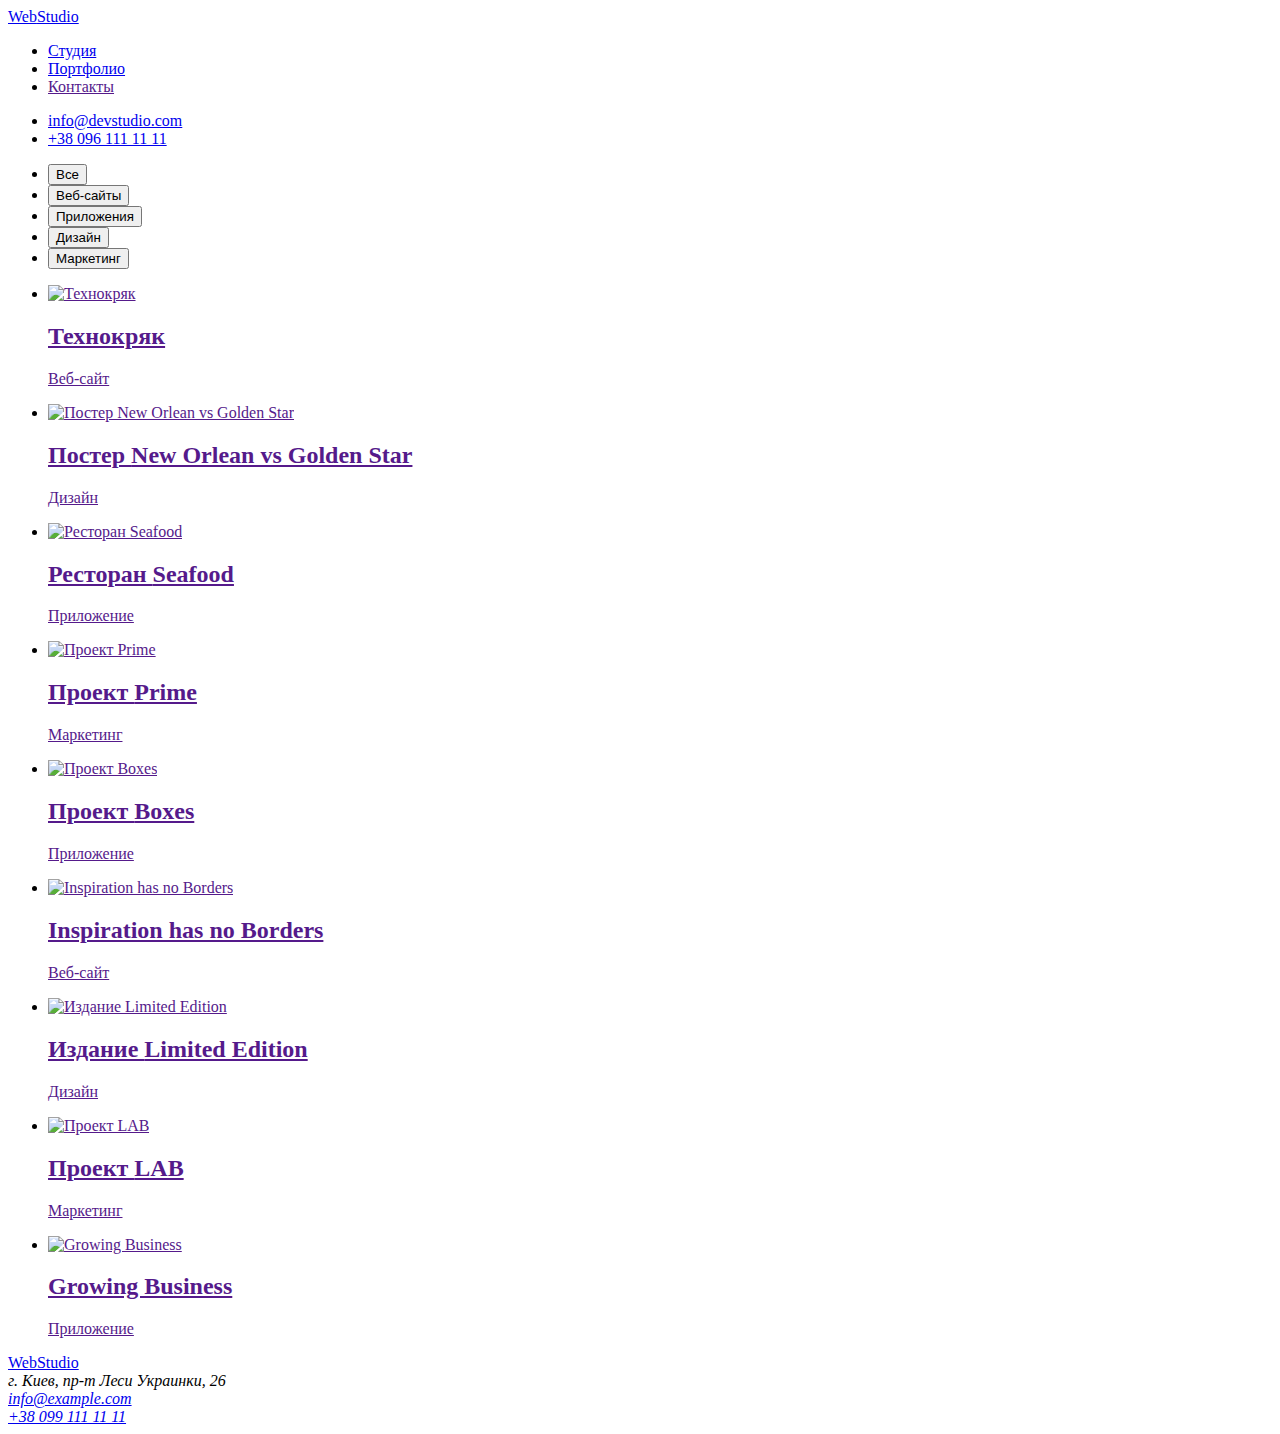
==== portfolio.html @ ea67c956 "Create portfolio.html" ====
<!DOCTYPE html>
<html lang="ru">

<head>
    <meta charset="UTF-8" />
    <meta http-equiv="X-UA-Compatible" content="IE=edge" />
    <meta name="viewport" content="width=device-width, initial-scale=1.0" />
    <title>Студия</title>
    <link rel="stylesheet"
        href="https://fonts.googleapis.com/css2?family=Raleway:wght@700&family=Roboto:wght@400;500;700;900&display=swap" />
    <link rel="stylesheet" href="./css/styles.css" />
</head>

<body>
    <!--Хедер-->
    <header class="header">
        <nav>
            <a href="./index.html" class="logo"><span class="accent">Web</span>Studio</a>
            <ul class="site-nav list">
                <li><a href="./index.html" class="link">Студия</a></li>
                <li><a href="./portfolio.html" class="link current">Портфолио</a></li>
                <li><a href="" class="link">Контакты</a></li>
            </ul>
        </nav>
        <ul class="contact-nav list">
            <li lang="en"><a href="mailto:info@devstudio.com" class="link">info@devstudio.com</a></li>
            <li><a href="tel:+380961111111" class="link">+38 096 111 11 11</a></li>
        </ul>
    </header>

    <main>
        <section>
            <h1 hidden>Портфолио</h1>

            <!-- фильтр-->
        <ul class="site-filter list">
            <li><button type="button" class="button">Все</button></li>
            <li><button type="button" class="button">Веб-сайты</button></li>
            <li><button type="button" class="button">Приложения</button></li>
            <li><button type="button" class="button">Дизайн</button></li>
            <li><button type="button" class="button">Маркетинг</button></li>
        </ul>

        <!-- примеры работ -->
        
        <ul class="work list">
            <li>
                <a href="" class="link">
                <img src="./images/portfolio1.jpg" alt="Технокряк" width="370">
                <h2 class="work-headings">Технокряк</h2>
                <p class="work-paragraph">Веб-сайт</p>
            </a>
            </li>
            <li>
               <a href="" class="link">
                  <img src="./images/portfolio2.jpg" alt="Постер New Orlean vs Golden Star" width="370">
                  <h2 class="work-headings">Постер <span lang="en">New Orlean vs Golden Star</span></h2>
                  <p class="work-paragraph">Дизайн</p>
               </a>
            </li>
            <li>
                <a href="" class="link">
                <img src="./images/portfolio3.jpg" alt="Ресторан Seafood" width="370">
                <h2 class="work-headings">Ресторан <span lang="en">Seafood</span></h2>
                <p class="work-paragraph">Приложение</p>
            </a>
            </li>
            <li>
                <a href="" class="link">
                <img src="./images/portfolio4.jpg" alt="Проект Prime" width="370">
                <h2 class="work-headings">Проект <span lang="en">Prime</span></h2>
                <p class="work-paragraph">Маркетинг</p>
            </a>
            </li>
            <li>
                <a href="" class="link">
                <img src="./images/portfolio5.jpg" alt="Проект Boxes" width="370">
                <h2 class="work-headings">Проект <span lang="en">Boxes</span></h2>
                <p class="work-paragraph">Приложение</p>
            </a>
            </li>
            <li>
                <a href="" class="link">
                <img src="./images/portfolio6.jpg" alt="Inspiration has no Borders" width="370">
                <h2 lang="en" class="work-headings">Inspiration has no Borders</h2>
                <p class="work-paragraph">Веб-сайт</p>
            </a>
            </li>
            <li>
                <a href="" class="link">
                <img src="./images/portfolio7.jpg" alt="Издание Limited Edition" width="370">
                <h2 class="work-headings">Издание <span lang="en">Limited Edition</span></h2>
                <p class="work-paragraph">Дизайн</p>
            </a>
            </li>
            <li>
                <a href="" class="link">
                <img src="./images/portfolio8.jpg" alt="Проект LAB" width="370">
                <h2 class="work-headings">Проект <span lang="en">LAB</span></h2>
                <p class="work-paragraph">Маркетинг</p>
            </a>
            </li>
            <li>
                <a href="" class="link">
                <img src="/images/portfolio9.jpg" alt="Growing Business" width="370">
                <h2 lang="en" class="work-headings">Growing Business</h2>
                <p class="work-paragraph">Приложение</p>
            </a>
            </li>
        </ul>
    </section>
    
    </main>

<footer class="footer">
    <a href="./index.html" class="logo footer"><span class="accent">Web</span>Studio</a>

    <address class="address">г. Киев, пр-т Леси Украинки, 26</address>

    <address class="contact">
        <a href="mailto:info@example.com" class="link">info@example.com</a><br />
        <a href="+380991111111" class="link">+38 099 111 11 11</a>
    </address>
</footer>
</body>

</html>
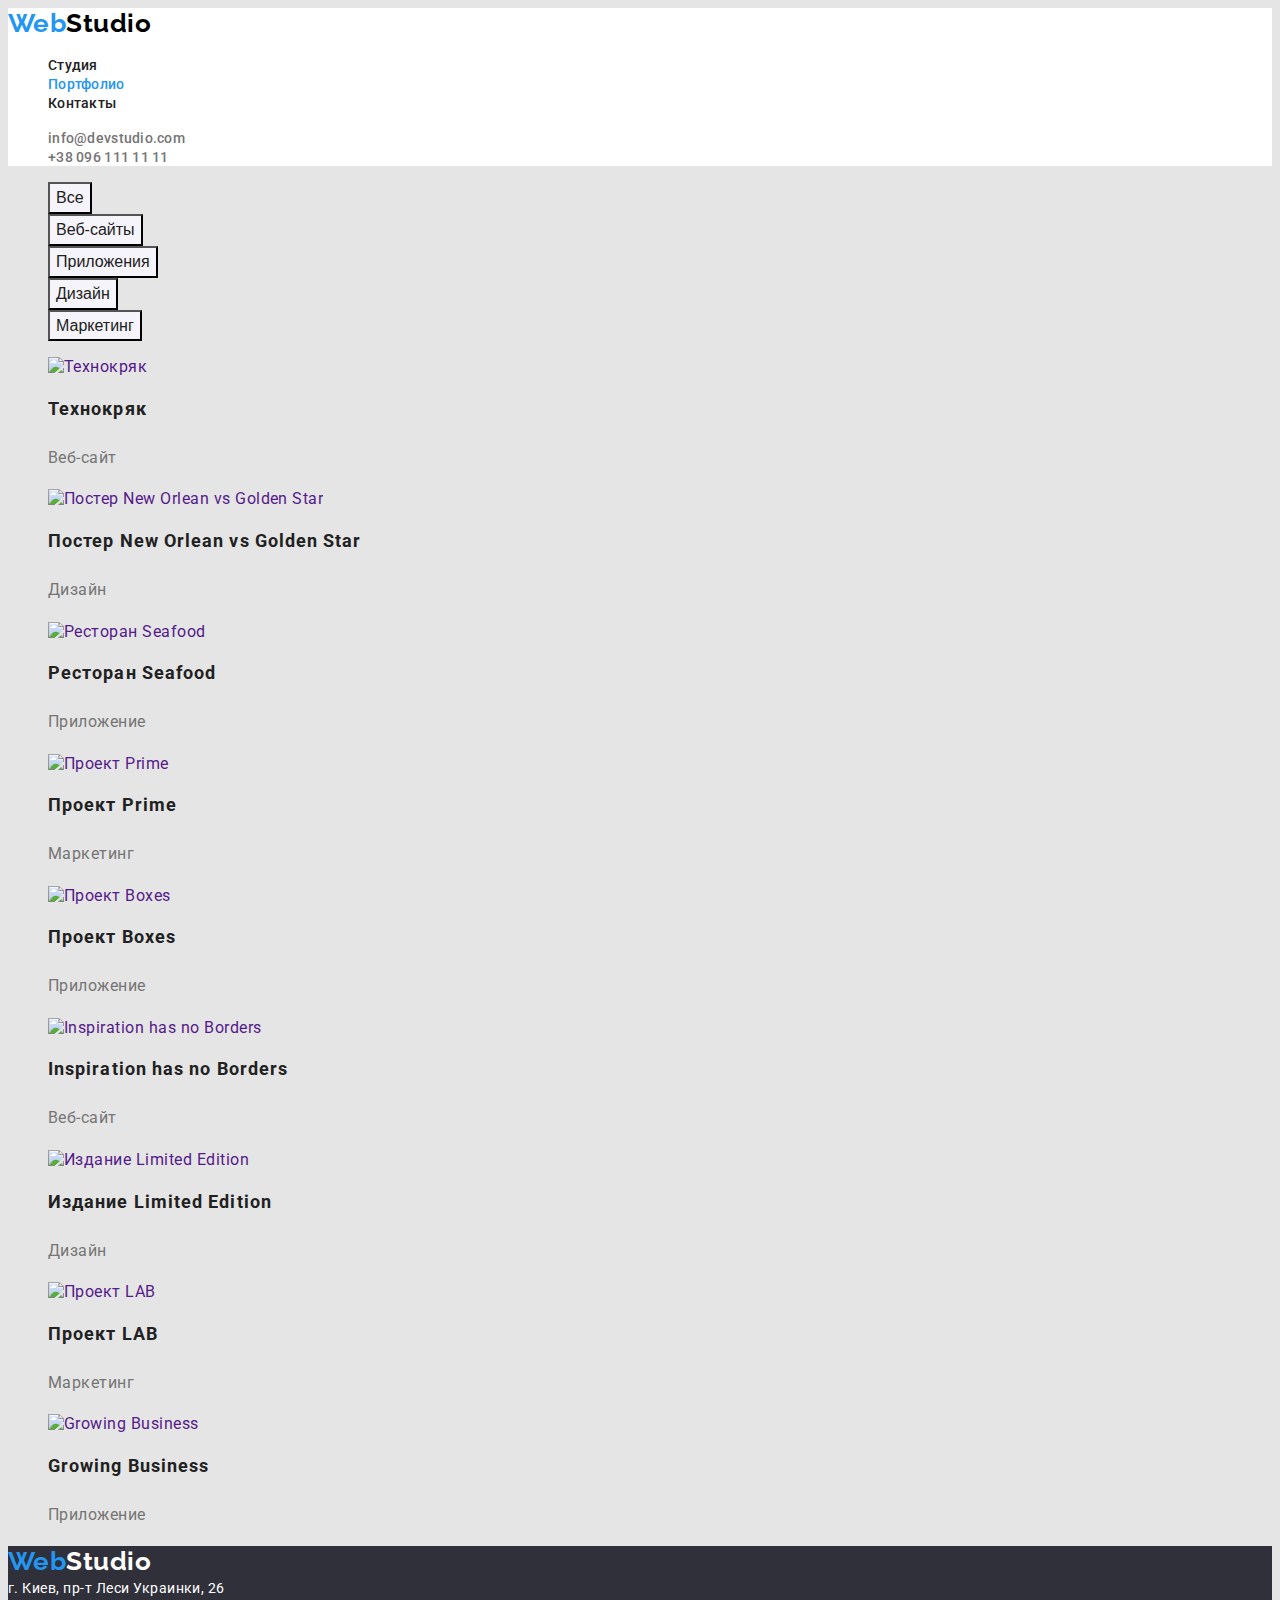
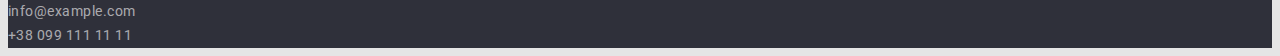
==== commit 2fbe02c9: "Update portfolio.html" ====
--- a/portfolio.html
+++ b/portfolio.html
@@ -8,7 +8,7 @@
     <title>Студия</title>
     <link rel="stylesheet"
         href="https://fonts.googleapis.com/css2?family=Raleway:wght@700&family=Roboto:wght@400;500;700;900&display=swap" />
-    <link rel="stylesheet" href="./css/styles.css" />
+    <link rel="stylesheet" href="./styles.css" />
 </head>
 
 <body>
--- a/styles.css
+++ b/styles.css
@@ -0,0 +1,226 @@
+/* палитра */
+
+/* header bgc  #FFFFFF */
+/* main bgc #E5E5E5 */
+/* additional bgc #F5F4FA */
+/* footer bgc #2F303A */
+/* main text color #757575 */
+/* headings color #212121 */
+/* dditional text color #FFFFFF */
+/* accent color #2196F3 */
+
+:root {
+  --header-bg-color: #ffffff;
+  --main-bg-color: #e5e5e5;
+  --footer-bg-color: #2f303a;
+  --additional-bg-color: #f5f4fa;
+  --accent-color: #2196f3;
+  --main-text-color: #757575;
+  --headings-color: #212121;
+  --additional-text-color: #ffffff;
+  --logo-color: #000000;
+}
+
+/* body */
+
+body {
+  color: var(--main-text-color);
+  background-color: var(--main-bg-color);
+
+  font-family: Roboto, sans-serif;
+  letter-spacing: 0.03em;
+}
+
+/* header */
+.header {
+  background-color: var(--header-bg-color);
+}
+
+/* logo */
+
+.logo {
+  color: var(--logo-color);
+  font-family: Raleway, sans-serif;
+  font-weight: 700;
+  font-size: 26px;
+  line-height: 1.19;
+  text-decoration: none;
+}
+
+.accent {
+  color: var(--accent-color);
+}
+
+/* site-nav contact-nav */
+
+.site-nav .link,
+.contact-nav .link {
+  color: var(--headings-color);
+  font-weight: 500;
+  font-size: 14px;
+  line-height: 1.14;
+  letter-spacing: 0.02em;
+  text-decoration: none;
+}
+
+.site-nav .link:hover,
+.site-nav .link:focus {
+  color: var(--accent-color);
+}
+
+.contact-nav .link {
+  color: var(--main-text-color);
+}
+.contact-nav .link:hover,
+.contact-nav .link:focus {
+  color: var(--accent-color);
+}
+
+.site-nav .link.current {
+  color: var(--accent-color);
+}
+/* hero */
+
+.hero {
+  background-color: var(--footer-bg-color);
+}
+.hero-title {
+  color: var(--additional-text-color);
+
+  font-weight: 900;
+  font-size: 44px;
+  line-height: 1.36;
+  text-align: center;
+  letter-spacing: 0.06em;
+  text-transform: uppercase;
+}
+.hero-button {
+  color: var(--additional-text-color);
+  background-color: var(--accent-color);
+
+  font-family: inherit;
+  font-weight: 700;
+  font-size: 16px;
+  line-height: 1.88;
+  text-align: center;
+  letter-spacing: 0.06em;
+
+  cursor: pointer;
+}
+
+/* section-title */
+
+.section-title {
+  color: var(--headings-color);
+
+  font-weight: 700;
+  font-size: 36px;
+  line-height: 1.16;
+  text-align: center;
+}
+
+/* особенности */
+.features .title {
+  color: var(--headings-color);
+
+  font-weight: 700;
+  font-size: 14px;
+  line-height: 1.14;
+  text-transform: uppercase;
+}
+
+.features .paragraph {
+  font-size: 14px;
+  line-height: 1.71;
+}
+
+/* чем мы занмаемся */
+.list {
+  list-style: none;
+}
+
+/* наша команда */
+
+.section.command {
+  background-color: var(--additional-bg-color);
+}
+
+.command .title {
+  color: var(--headings-color);
+
+  font-weight: 500;
+  font-size: 16px;
+  line-height: 1.18;
+}
+
+.command .paragraph {
+  font-size: 16px;
+  line-height: 1.18;
+}
+
+/* footer */
+
+.footer {
+  color: var(--additional-text-color);
+  background-color: var(--footer-bg-color);
+  text-emphasis: none;
+}
+
+.footer .address,
+.footer .contact {
+  font-style: normal;
+  font-size: 14px;
+  line-height: 1.71;
+}
+.footer .link {
+  text-decoration: none;
+  color: rgba(255, 255, 255, 0.6);
+}
+
+.footer .link:hover,
+.footer .link:focus {
+  color: var(--accent-color);
+}
+
+/* PORTFOLIO */
+
+/* фильтр*/
+
+.site-filter .button {
+  color: var(--headings-color);
+  background-color: var(--additional-bg-color);
+  font-weight: 500;
+  font-size: 16px;
+  line-height: 1.62;
+
+  cursor: pointer;
+}
+
+.site-filter .button:hover,
+.site-filter .button:focus {
+  color: var(--additional-text-color);
+  background-color: var(--accent-color);
+}
+
+/* примеры работ*/
+
+.work-headings {
+  color: var(--headings-color);
+
+  font-weight: 700;
+  font-size: 18px;
+  line-height: 2;
+  letter-spacing: 0.06em;
+  text-decoration: none;
+}
+
+.work-paragraph {
+  color: var(--main-text-color);
+
+  font-size: 16px;
+  line-height: 1.88;
+}
+
+.work .link {
+  text-decoration: none;
+}
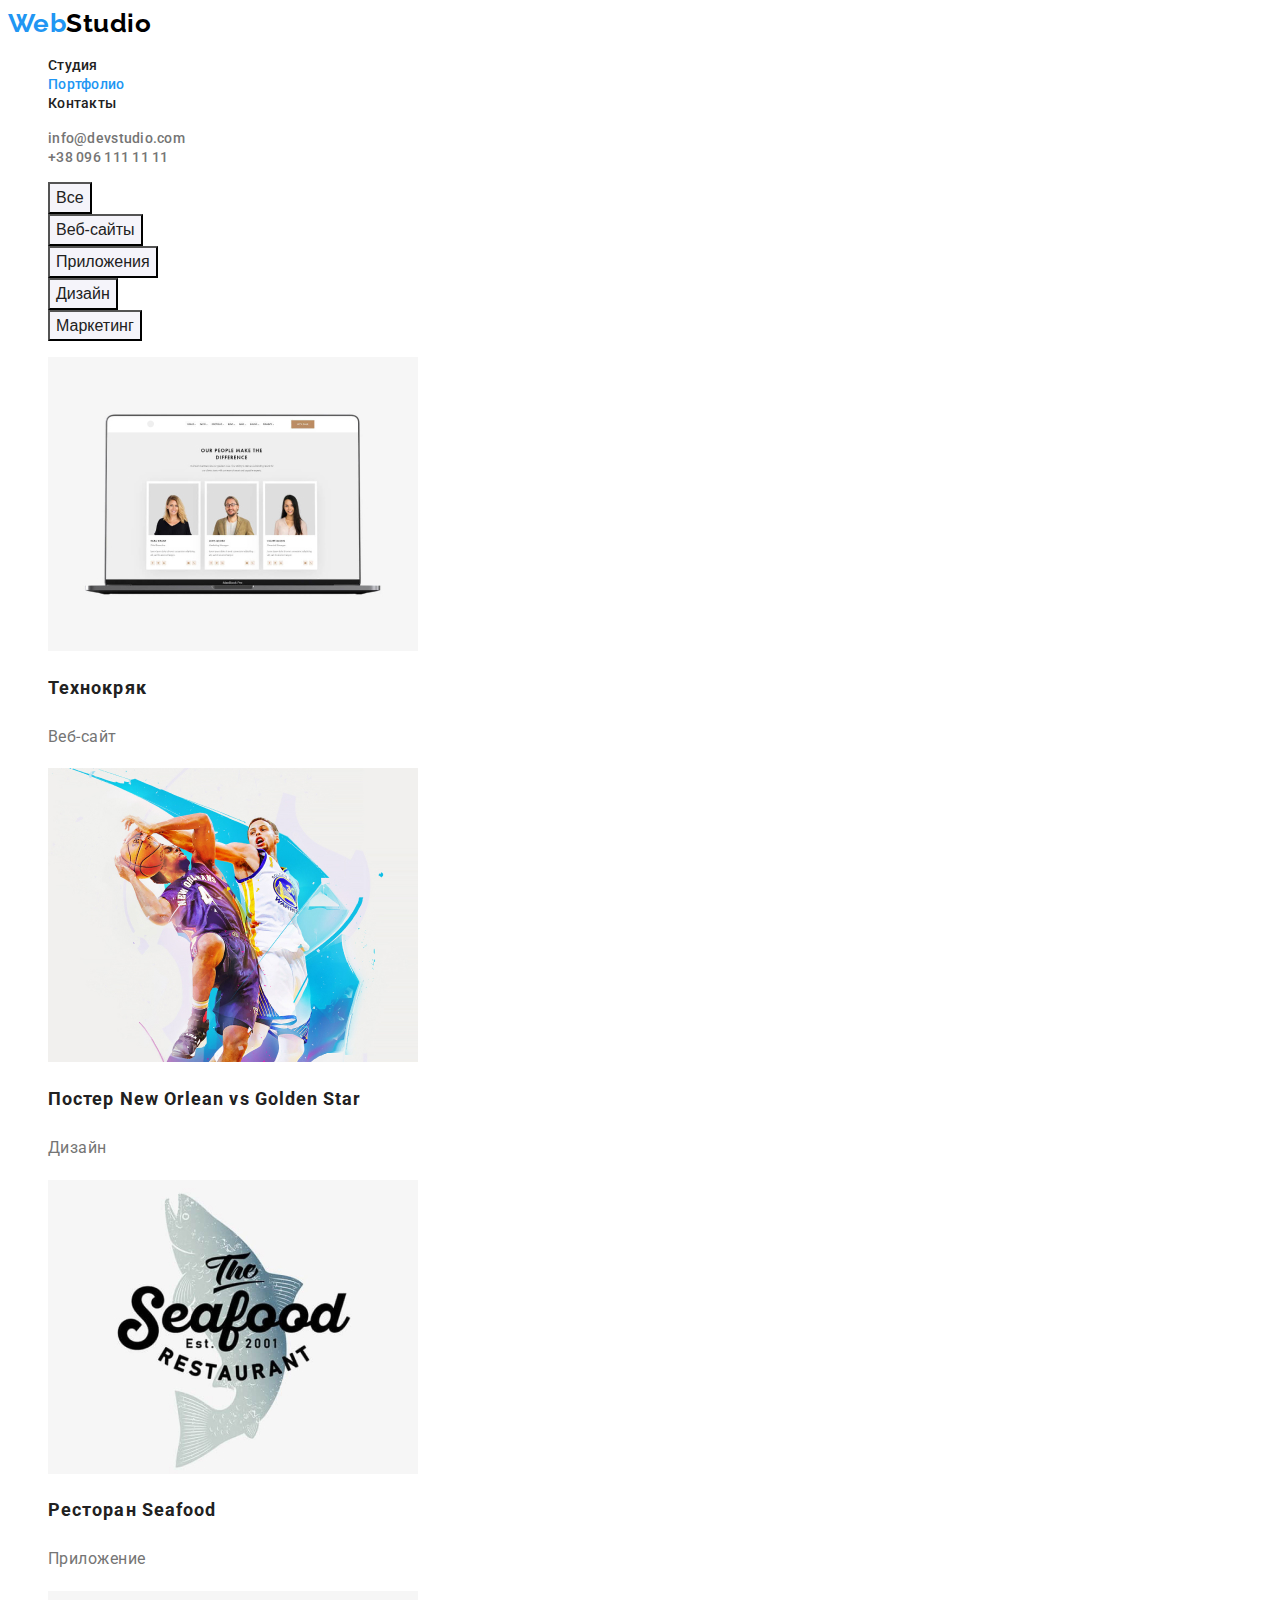
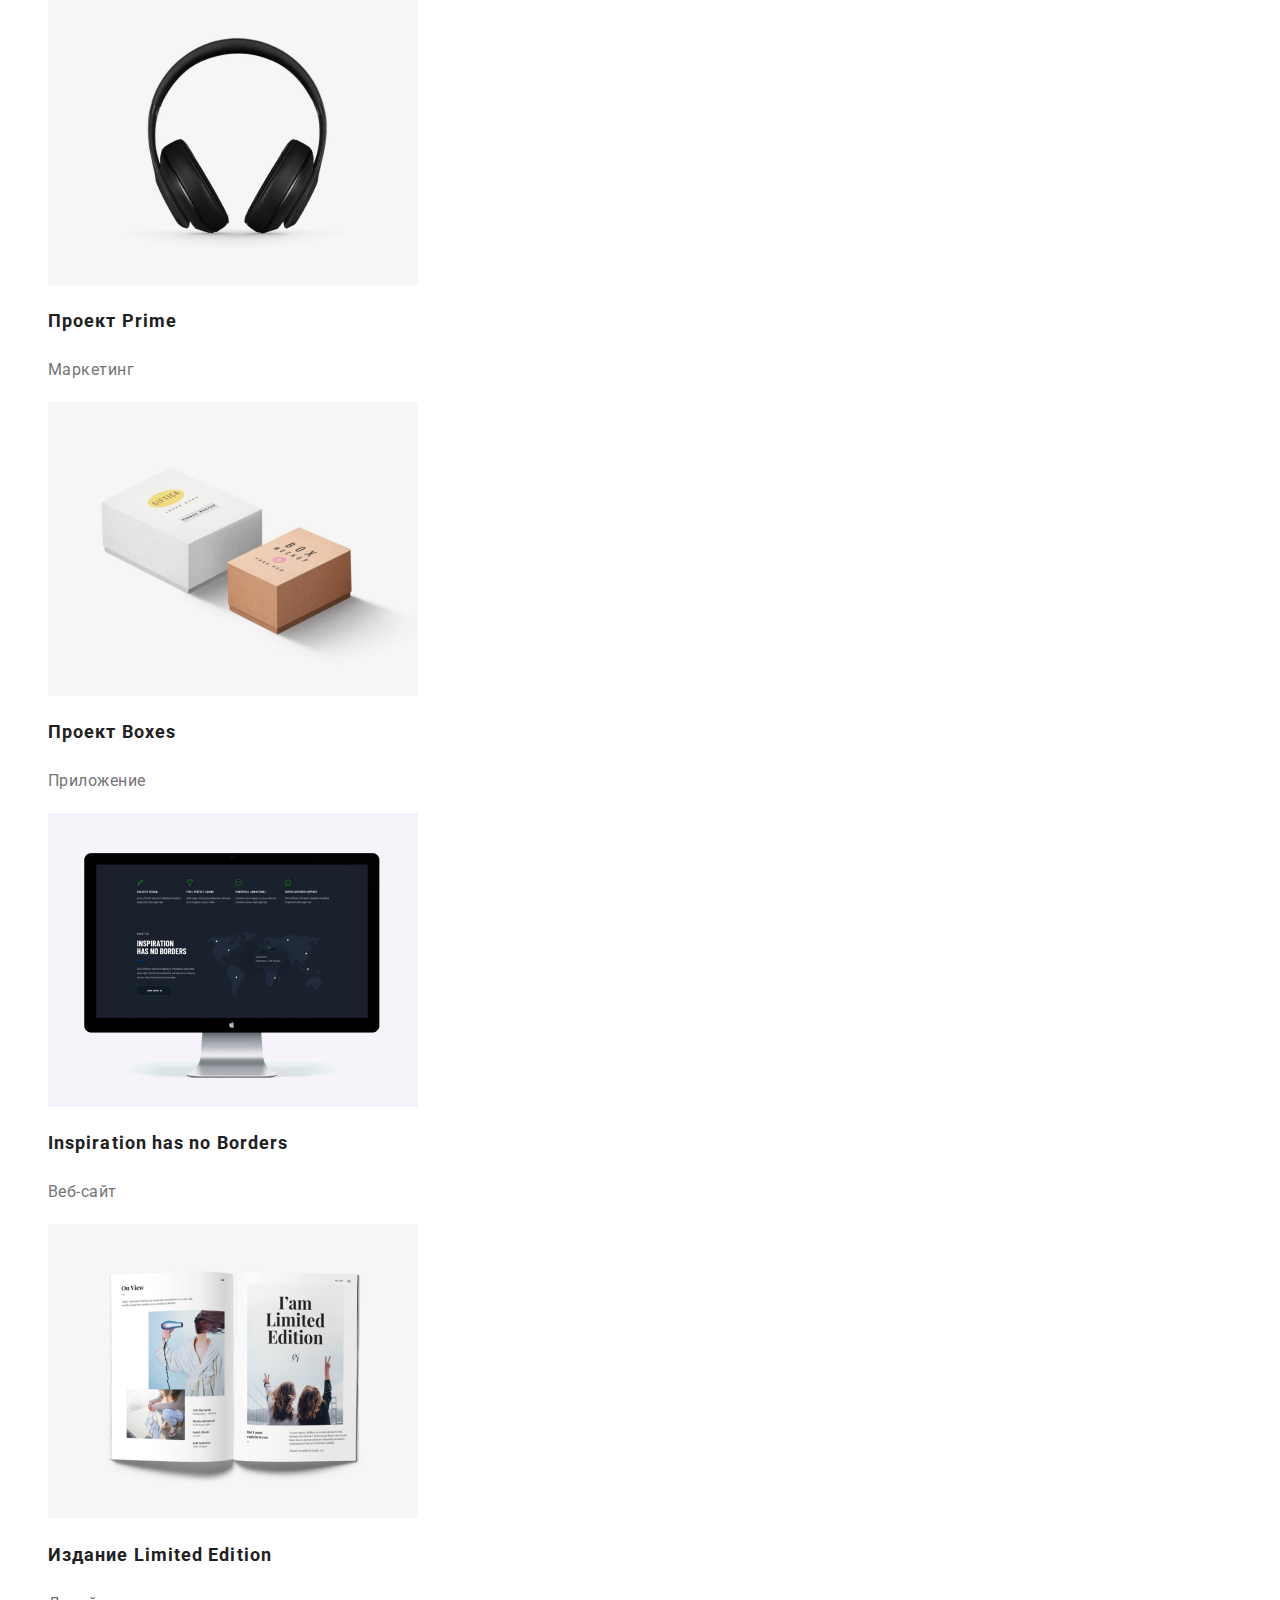
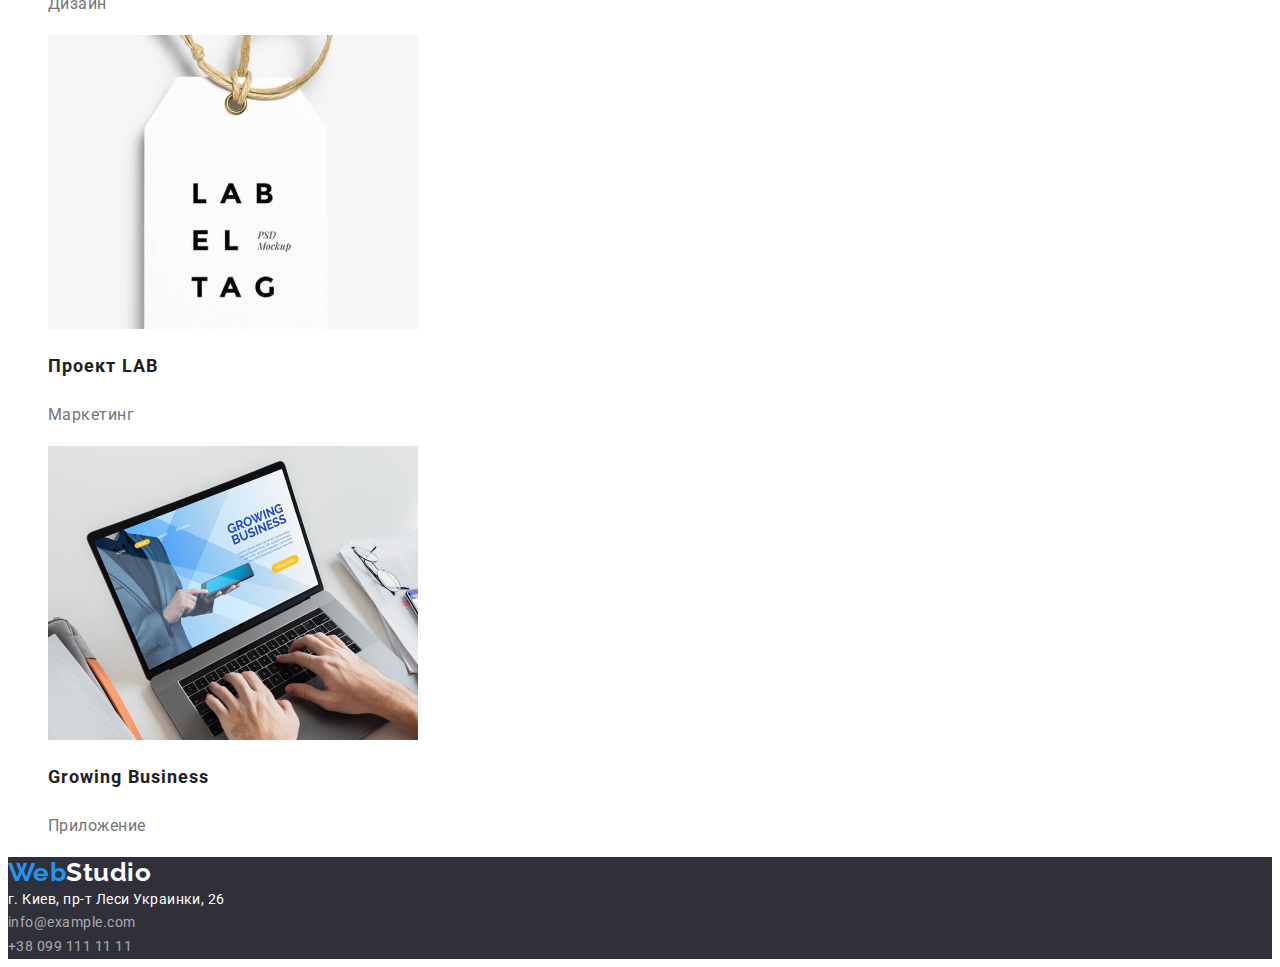
==== commit 2a512429: "Update portfolio.html" ====
--- a/portfolio.html
+++ b/portfolio.html
@@ -102,7 +102,7 @@
             </li>
             <li>
                 <a href="" class="link">
-                <img src="/images/portfolio9.jpg" alt="Growing Business" width="370">
+                <img src="./images/portfolio9.jpg" alt="Growing Business" width="370">
                 <h2 lang="en" class="work-headings">Growing Business</h2>
                 <p class="work-paragraph">Приложение</p>
             </a>
--- a/styles.css
+++ b/styles.css
@@ -1,7 +1,6 @@
 /* палитра */
 
 /* header bgc  #FFFFFF */
-/* main bgc #E5E5E5 */
 /* additional bgc #F5F4FA */
 /* footer bgc #2F303A */
 /* main text color #757575 */
@@ -11,7 +10,6 @@
 
 :root {
   --header-bg-color: #ffffff;
-  --main-bg-color: #e5e5e5;
   --footer-bg-color: #2f303a;
   --additional-bg-color: #f5f4fa;
   --accent-color: #2196f3;
@@ -25,7 +23,6 @@
 
 body {
   color: var(--main-text-color);
-  background-color: var(--main-bg-color);
 
   font-family: Roboto, sans-serif;
   letter-spacing: 0.03em;
@@ -204,6 +201,11 @@
 
 /* примеры работ*/
 
+.work .link {
+color: var(--main-text-color);
+text-decoration: none;
+}
+
 .work-headings {
   color: var(--headings-color);
 
@@ -215,12 +217,7 @@
 }
 
 .work-paragraph {
-  color: var(--main-text-color);
 
   font-size: 16px;
   line-height: 1.88;
 }
-
-.work .link {
-  text-decoration: none;
-}
